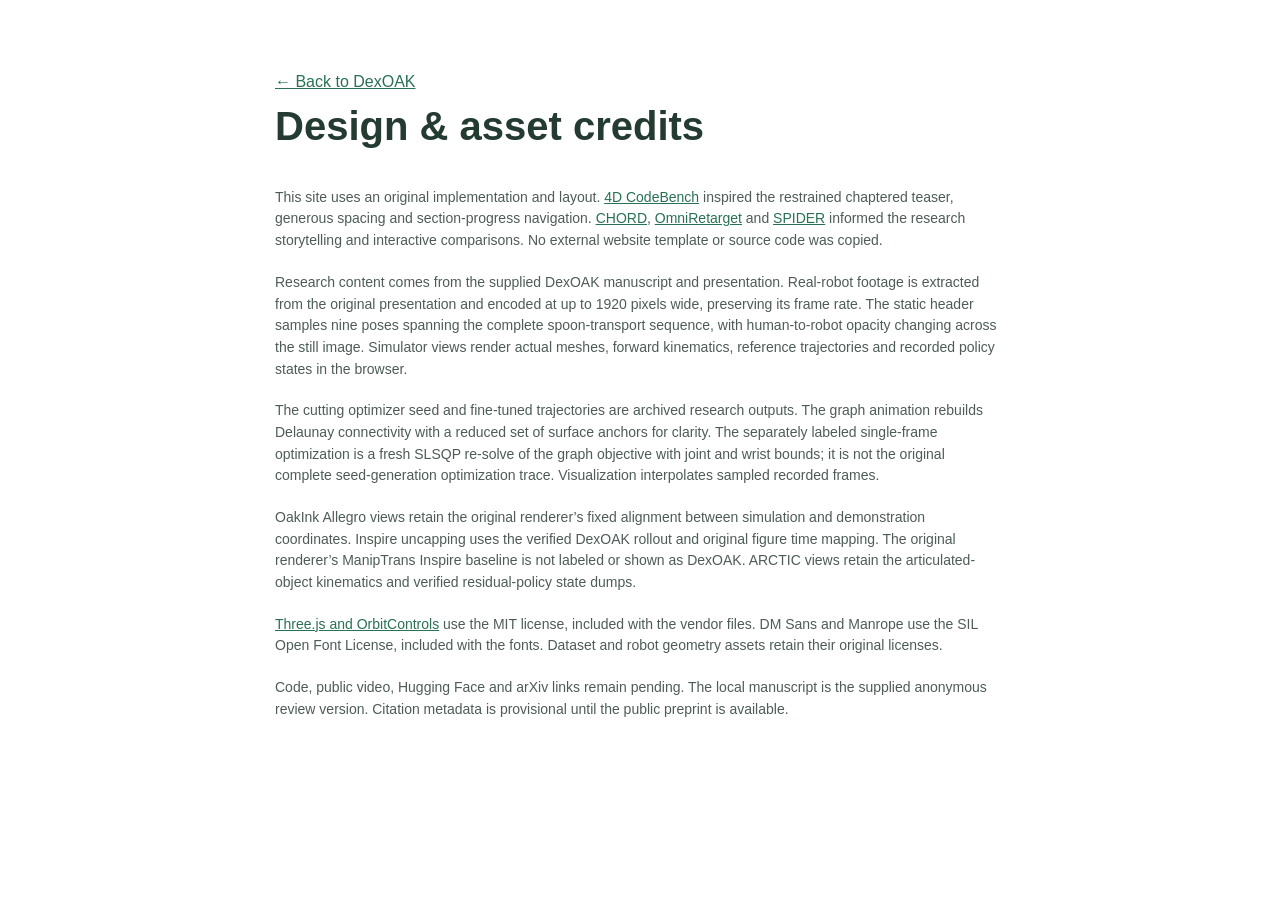
==== credits.html @ 66953800 "Publish DexOAK project website" ====
<!doctype html>
<html lang="en">
  <head>
    <meta charset="utf-8" />
    <meta name="viewport" content="width=device-width,initial-scale=1" />
    <title>DexOAK · Credits</title>
    <link rel="stylesheet" href="assets/fonts/fonts.css" />
    <link rel="stylesheet" href="style.css?v=spoon3" />
  </head>
  <body>
    <main class="credits-page">
      <a href="./">← Back to DexOAK</a>
      <h1>Design & asset credits</h1>
      <p>
        This site uses an original implementation and layout.
        <a href="https://4dcodebench.com/">4D CodeBench</a> inspired the
        restrained chaptered teaser, generous spacing and section-progress
        navigation.
        <a href="https://nvidia-isaac.github.io/video_to_data/chord/">CHORD</a>,
        <a href="https://omniretarget.github.io/">OmniRetarget</a> and
        <a href="https://jc-bao.github.io/spider-project/">SPIDER</a> informed
        the research storytelling and interactive comparisons. No external
        website template or source code was copied.
      </p>
      <p>
        Research content comes from the supplied DexOAK manuscript and
        presentation. Real-robot footage is extracted from the original
        presentation and encoded at up to 1920 pixels wide, preserving its frame
        rate. The static header samples nine poses spanning the complete
        spoon-transport sequence, with human-to-robot opacity changing across
        the still image. Simulator views render actual meshes, forward
        kinematics, reference trajectories and recorded policy states in the
        browser.
      </p>
      <p>
        The cutting optimizer seed and fine-tuned trajectories are archived
        research outputs. The graph animation rebuilds Delaunay connectivity
        with a reduced set of surface anchors for clarity. The separately
        labeled single-frame optimization is a fresh SLSQP re-solve of the graph
        objective with joint and wrist bounds; it is not the original complete
        seed-generation optimization trace. Visualization interpolates sampled
        recorded frames.
      </p>
      <p>
        OakInk Allegro views retain the original renderer’s fixed alignment
        between simulation and demonstration coordinates. Inspire uncapping uses
        the verified DexOAK rollout and original figure time mapping. The
        original renderer’s ManipTrans Inspire baseline is not labeled or shown
        as DexOAK. ARCTIC views retain the articulated-object kinematics and
        verified residual-policy state dumps.
      </p>
      <p>
        <a href="https://threejs.org/">Three.js and OrbitControls</a> use the
        MIT license, included with the vendor files. DM Sans and Manrope use the
        SIL Open Font License, included with the fonts. Dataset and robot
        geometry assets retain their original licenses.
      </p>
      <p>
        Code, public video, Hugging Face and arXiv links remain pending. The
        local manuscript is the supplied anonymous review version. Citation
        metadata is provisional until the public preprint is available.
      </p>
    </main>
  </body>
</html>
---- assets/fonts/fonts.css ----
@font-face {
  font-family: 'DM Sans';
  font-style: normal;
  font-weight: 400;
  font-display: swap;
  src: url(font-0.ttf) format('truetype');
}
@font-face {
  font-family: 'DM Sans';
  font-style: normal;
  font-weight: 500;
  font-display: swap;
  src: url(font-1.ttf) format('truetype');
}
@font-face {
  font-family: 'DM Sans';
  font-style: normal;
  font-weight: 600;
  font-display: swap;
  src: url(font-2.ttf) format('truetype');
}
@font-face {
  font-family: 'DM Sans';
  font-style: normal;
  font-weight: 700;
  font-display: swap;
  src: url(font-3.ttf) format('truetype');
}
@font-face {
  font-family: 'Manrope';
  font-style: normal;
  font-weight: 400;
  font-display: swap;
  src: url(font-4.ttf) format('truetype');
}
@font-face {
  font-family: 'Manrope';
  font-style: normal;
  font-weight: 500;
  font-display: swap;
  src: url(font-5.ttf) format('truetype');
}
@font-face {
  font-family: 'Manrope';
  font-style: normal;
  font-weight: 600;
  font-display: swap;
  src: url(font-6.ttf) format('truetype');
}
@font-face {
  font-family: 'Manrope';
  font-style: normal;
  font-weight: 700;
  font-display: swap;
  src: url(font-7.ttf) format('truetype');
}
@font-face {
  font-family: 'Manrope';
  font-style: normal;
  font-weight: 800;
  font-display: swap;
  src: url(font-8.ttf) format('truetype');
}
---- style.css ----
:root {
  --brand-rose: #d18e86;
  --brand-green: #3d9072;
  --rose: #a15d55;
  --rose-soft: var(--brand-rose);
  --green: #287153;
  --mint: var(--brand-green);
  --ink: #233b31;
  --text: #4e5c55;
  --muted: #69736d;
  --line: #e2e7e2;
  --paper: #fff;
  --wash: #f6f8f5;
  --gradient: linear-gradient(
    105deg,
    var(--brand-rose) 8%,
    var(--brand-green) 92%
  );
  font-family: "DM Sans", sans-serif;
  color: var(--ink);
  font-synthesis: none;
  scroll-behavior: smooth;
  scroll-padding-top: 85px;
}
* {
  box-sizing: border-box;
}
body {
  margin: 0;
  background: var(--paper);
  font-size: 16px;
  line-height: 1.55;
}
button,
input,
select {
  font: inherit;
}
button,
a,
select,
input {
  -webkit-tap-highlight-color: transparent;
}
button,
a {
  touch-action: manipulation;
}
button {
  cursor: pointer;
}
button:disabled {
  cursor: default;
  opacity: 0.38;
}
a {
  color: inherit;
  text-decoration: none;
}
button {
  color: inherit;
}
button:focus-visible,
a:focus-visible,
select:focus-visible,
input:focus-visible,
summary:focus-visible {
  outline: 3px solid var(--rose-soft);
  outline-offset: 5px;
}
button {
  border: 0;
  background: transparent;
}
h1,
h2,
h3,
p {
  margin: 0;
}
h1,
h2,
h3 {
  font-family: "Manrope", sans-serif;
}
h2 {
  font-size: clamp(30px, 3.25vw, 45px);
  font-weight: 500;
  line-height: 1.2;
  letter-spacing: -1.8px;
}
h3 {
  font-size: 23px;
  letter-spacing: -0.7px;
  font-weight: 600;
}
p {
  color: var(--text);
}
.container {
  width: min(1152px, calc(100% - 96px));
  margin-inline: auto;
}
.rose {
  color: var(--rose);
}
.green {
  color: var(--green);
}
.muted {
  color: var(--muted);
}
.wordmark,
.gradient-text {
  background: var(--gradient);
  -webkit-background-clip: text;
  background-clip: text;
  color: transparent;
}
.wordmark {
  font-family: "Manrope", sans-serif;
  font-weight: 800;
  letter-spacing: -5px;
  line-height: 1.14;
}
.wordmark.small {
  font-size: 25px;
  letter-spacing: -1.4px;
}
.eyebrow {
  font-size: 10px;
  letter-spacing: 1.7px;
  font-weight: 600;
  text-transform: uppercase;
}
.source-note {
  font-size: 12px;
  color: var(--muted);
  line-height: 1.7;
}
.sr-only {
  position: absolute;
  width: 1px;
  height: 1px;
  overflow: hidden;
  clip: rect(0, 0, 0, 0);
}
.skip {
  position: fixed;
  left: 10px;
  top: -100px;
  z-index: 100;
  background: #fff;
  padding: 15px;
}
.skip:focus {
  top: 10px;
}
.topbar {
  height: 68px;
  padding: 0 4%;
  display: flex;
  align-items: center;
  justify-content: space-between;
  position: sticky;
  top: 0;
  z-index: 20;
  background: rgb(255 255 255/0.94);
  backdrop-filter: blur(18px);
  border-bottom: 1px solid rgb(226 231 226/0.55);
}
.topbar nav {
  display: flex;
  gap: 28px;
  font-size: 12px;
  color: var(--text);
}
.topbar nav a:hover,
.top-paper:hover {
  color: var(--rose);
}
.top-paper {
  font-size: 12px;
}
.top-paper span {
  margin-left: 14px;
}
.page-rail {
  position: fixed;
  top: 45%;
  left: 22px;
  z-index: 15;
  display: grid;
  gap: 22px;
}
.page-rail:before {
  content: "";
  position: absolute;
  width: 1px;
  background: var(--line);
  top: 5px;
  bottom: 5px;
  left: 3px;
}
.page-rail a {
  position: relative;
  display: flex;
  align-items: center;
  height: 10px;
}
.page-rail i {
  width: 7px;
  height: 7px;
  border: 1px solid #c9d4cb;
  background: white;
  border-radius: 50%;
  z-index: 1;
  transition: 0.3s;
}
.page-rail span {
  position: absolute;
  left: 18px;
  white-space: nowrap;
  font-size: 9px;
  color: var(--muted);
  opacity: 0;
  transition: 0.25s;
  background: rgb(255 255 255/0.9);
  padding: 3px 5px;
}
.page-rail a.active i {
  background: var(--mint);
  border-color: var(--mint);
  box-shadow: 0 0 0 4px #e7f0e9;
}
.page-rail a:hover span {
  opacity: 1;
}
.paper-header {
  text-align: center;
  padding: 10px 24px 0;
}

h1 .wordmark {
  display: block;
  font-size: clamp(72px, 7vw, 98px);
  margin: 9px 0 14px;
}
.paper-subtitle {
  display: block;
  font-size: clamp(22px, 3vw, 38px);
  line-height: 1.3;
  letter-spacing: -1.3px;
  font-weight: 500;
}
.authors {
  margin-top: 27px;
  font-size: 16px;
  line-height: 2;
}
.authors > span {
  white-space: nowrap;
}
.authors sup {
  font-size: 9px;
  color: var(--rose);
  margin-left: 3px;
}
.author-separator {
  display: inline-block;
  width: 25px;
  color: #bbc5bd;
}
.affiliations {
  font-size: 12px;
  letter-spacing: 0.4px;
  color: var(--muted);
  margin-top: 1px;
}
.affiliations span + span {
  margin-left: 30px;
}
.resource-links {
  display: flex;
  justify-content: center;
  gap: 9px;
  flex-wrap: wrap;
  margin-top: 24px;
}
.button {
  display: inline-flex;
  align-items: center;
  gap: 8px;
  min-height: 40px;
  padding: 9px 17px;
  border-radius: 24px;
  font-size: 12px;
  border: 1px solid var(--line);
  background: #fff;
  transition:
    transform 0.2s,
    border-color 0.2s;
}
.button:hover {
  transform: translateY(-2px);
  border-color: #98b09d;
}
.button.primary {
  background: var(--ink);
  border-color: var(--ink);
  color: #fff;
}
.button svg {
  width: 15px;
  height: 15px;
  fill: none;
  stroke: currentColor;
  stroke-width: 1.4;
  stroke-linejoin: round;
  stroke-linecap: round;
}
.button small {
  font-size: 9px;
  color: var(--muted);
  font-weight: 400;
}
.button.pending {
  cursor: default;
  background: #fafbf9;
  color: #66716a;
}
.button.pending:hover {
  transform: none;
  border-color: var(--line);
}
.opening {
  padding: 88px 0 38px;
  display: flex;
  align-items: center;
  justify-content: space-between;
  gap: 80px;
}
.opening h2 {
  font-size: 36px;
  letter-spacing: -1.5px;
}
.opening p {
  width: 420px;
  max-width: 46%;
  font-size: 16px;
  line-height: 1.8;
}
.teaser {
  border: 1px solid #e3e8e0;
  border-radius: 18px;
  overflow: hidden;
  background: linear-gradient(125deg, #fcfafa 0%, #fafbf9 65%, #f3f7f1 100%);
  box-shadow: 0 18px 60px -45px #53634e44;
}
.film-top {
  display: flex;
  align-items: center;
  justify-content: space-between;
  padding: 23px 30px;
  gap: 20px;
}
.film-top > .eyebrow {
  color: var(--muted);
  font-size: 9px;
}
.segmented {
  display: inline-flex;
  gap: 3px;
  padding: 3px;
  border: 1px solid var(--line);
  border-radius: 24px;
  background: rgb(255 255 255/0.5);
  flex-shrink: 0;
}
.segmented button {
  padding: 6px 15px;
  font-size: 11px;
  white-space: nowrap;
  border-radius: 20px;
  color: var(--muted);
  transition:
    background 0.3s,
    color 0.3s;
}
.segmented button.active {
  background: var(--ink);
  color: #fff;
}
.film-stage {
  position: relative;
  height: 428px;
  isolation: isolate;
}
.film-copy {
  position: absolute;
  left: 38px;
  top: 70px;
  width: 280px;
  z-index: 2;
  pointer-events: none;
}
.film-copy h2 {
  font-size: 39px;
  line-height: 1.16;
  letter-spacing: -1.9px;
  margin: 18px 0;
}
.film-copy p {
  font-size: 14px;
  line-height: 1.8;
  max-width: 267px;
}
.film-detail {
  font-size: 10px;
  color: var(--muted);
  margin-top: 23px;
  line-height: 1.7;
}
.film-visual {
  position: absolute;
  left: 29%;
  right: 0;
  top: 0;
  bottom: 0;
}
.scene {
  position: relative;
  overflow: hidden;
  min-width: 0;
  isolation: isolate;
}
.scene canvas {
  display: block;
  width: 100%;
  height: 100%;
  outline: none;
  touch-action: none;
}
.film-visual.scene {
  position: absolute;
}
.loading {
  position: absolute;
  inset: 0;
  display: flex;
  align-items: center;
  justify-content: center;
  font-size: 12px;
  color: var(--muted);
  padding: 25px;
  text-align: center;
}
.loading:before {
  content: "";
  height: 5px;
  width: 5px;
  background: var(--rose-soft);
  border-radius: 50%;
  margin-right: 10px;
  animation: breathe 1.5s infinite;
}
.scene-hint {
  position: absolute;
  right: 28px;
  bottom: 12px;
  font-size: 9px;
  letter-spacing: 0.3px;
  color: #707b72;
  pointer-events: none;
}
.scene-hint span {
  margin: 0 5px;
}
.film-legend {
  display: flex;
  gap: 21px;
  align-items: center;
  padding: 3px 32px 17px;
  font-size: 10px;
  color: var(--muted);
}
.film-legend > span {
  display: inline-flex;
  align-items: center;
  gap: 7px;
}
.line {
  width: 21px;
  height: 0;
  border-top: 2px solid;
}
.rose-line {
  border-color: var(--rose-soft);
}
.green-line {
  border-color: var(--mint);
}
.line.dashed {
  border-top-style: dashed;
}
.film-legend .live-label {
  margin-left: auto;
  font-size: 9px;
  letter-spacing: 1px;
  text-transform: uppercase;
}
.live-label i {
  height: 4px;
  width: 4px;
  border-radius: 50%;
  background: var(--mint);
}
.film-transport {
  display: flex;
  align-items: center;
  gap: 22px;
  border-top: 1px solid var(--line);
  padding: 16px 26px;
  background: rgb(255 255 255/0.55);
}
.icon-button {
  width: 32px;
  height: 32px;
  flex-shrink: 0;
  display: inline-flex;
  align-items: center;
  justify-content: center;
  border-radius: 50%;
  font-size: 15px;
}
.icon-button:hover {
  background: #e9eee6;
}
.chapters {
  display: flex;
  gap: 20px;
  flex: 1;
  min-width: 0;
}
.chapters button {
  padding: 0 0 8px;
  text-align: left;
  position: relative;
  flex: 1;
  font-size: 10px;
  color: var(--muted);
  white-space: nowrap;
}
.chapters button b {
  font-size: 8px;
  font-weight: 400;
  margin-right: 7px;
  color: #828c84;
}
.chapters button:before,
.chapters button:after {
  content: "";
  position: absolute;
  left: 0;
  bottom: 0;
  height: 2px;
  border-radius: 2px;
}
.chapters button:before {
  width: 100%;
  background: #e2e6df;
}
.chapters button:after {
  width: var(--progress, 0%);
  background: var(--gradient);
}
.chapters button.active {
  color: var(--ink);
}
.timecode {
  font-size: 10px;
  font-variant-numeric: tabular-nums;
  white-space: nowrap;
  color: var(--muted);
}
.film-footnote {
  display: flex;
  justify-content: space-between;
  align-items: center;
  gap: 15px;
  font-size: 10px;
  color: var(--muted);
  padding: 13px 30px;
  border-top: 1px solid #e7eae3;
}
.film-footnote a {
  color: var(--green);
}
.film-footnote a span {
  margin-left: 12px;
}
.solve-card {
  position: absolute;
  bottom: 22px;
  left: 37px;
  width: 242px;
  background: rgb(255 255 255/0.88);
  padding: 12px 15px;
  border-radius: 8px;
  border: 1px solid var(--line);
  z-index: 3;
}
.solve-card > div {
  display: flex;
  justify-content: space-between;
  font-size: 10px;
}
.solve-card strong {
  font-weight: 500;
  color: var(--green);
  font-variant-numeric: tabular-nums;
}
.solve-card svg {
  width: 100%;
  height: 46px;
}
.solve-card small {
  font-size: 8px;
  color: var(--muted);
}
.paper-takeaways {
  display: grid;
  grid-template-columns: repeat(3, 1fr);
  padding: 43px 0 0;
  gap: 45px;
}
.paper-takeaways > div {
  border-top: 1px solid var(--line);
  padding-top: 21px;
}
.takeaway-number {
  font:
    500 25px "Manrope",
    sans-serif;
  letter-spacing: -0.8px;
}
.takeaway-number small {
  font-size: 15px;
}
.paper-takeaways p {
  font-size: 12px;
  line-height: 1.8;
  margin-top: 9px;
}
.paper-takeaways .muted {
  font-size: 10px;
}
.section {
  padding-top: 112px;
  padding-bottom: 0;
  scroll-margin-top: 0;
}
.section-heading {
  display: flex;
  align-items: flex-end;
  justify-content: space-between;
  gap: 60px;
  margin-bottom: 40px;
}
.section-heading .eyebrow {
  display: block;
  color: var(--muted);
  margin-bottom: 20px;
}
.section-heading > p {
  max-width: 360px;
  font-size: 14px;
  line-height: 1.85;
  padding-bottom: 4px;
}
.explorer-controls {
  display: flex;
  align-items: flex-end;
  gap: 33px;
  margin-bottom: 22px;
}
.field > label,
.field > span {
  display: block;
  font-size: 10px;
  letter-spacing: 0.4px;
  color: var(--muted);
  margin-bottom: 8px;
}
select {
  color: var(--ink);
  border: 1px solid var(--line);
  border-radius: 5px;
  padding: 9px 33px 9px 12px;
  background: #fff;
  font-size: 12px;
  max-width: 100%;
}
.field .segmented {
  height: 37px;
}
.text-button {
  font-size: 11px;
  color: var(--green);
  padding: 7px 0;
}
.text-button:hover {
  color: var(--rose);
}
.explorer-controls > .text-button {
  margin-left: auto;
  margin-bottom: 4px;
}
.comparison {
  display: grid;
  grid-template-columns: 1fr 1fr;
  gap: 18px;
}
.viewer-panel {
  border: 1px solid var(--line);
  border-radius: 12px;
  overflow: hidden;
  background: linear-gradient(140deg, #fcfbfa, #f7f9f5);
}
.panel-heading {
  padding: 17px 20px;
  display: flex;
  align-items: center;
  justify-content: space-between;
  gap: 12px;
  border-bottom: 1px solid var(--line);
  min-height: 64px;
}
.panel-heading .eyebrow {
  font-size: 9px;
  letter-spacing: 1px;
  white-space: nowrap;
}
.panel-heading select {
  font-size: 10px;
  padding: 5px 23px 5px 8px;
  background: transparent;
  border: 0;
  max-width: 58%;
}
#rollout-status {
  font-size: 9px;
  color: var(--muted);
}
.compare-scene {
  height: 375px;
}
.panel-footer {
  display: flex;
  justify-content: space-between;
  padding: 14px 20px;
  font-size: 10px;
  border-top: 1px solid var(--line);
}
.panel-footer > span:last-child {
  color: var(--muted);
  font-size: 9px;
}
.explorer-transport {
  display: flex;
  gap: 18px;
  align-items: center;
  padding: 17px 0;
  border-bottom: 1px solid var(--line);
}
input[type="range"] {
  height: 2px;
  flex: 1;
  min-width: 0;
  accent-color: var(--mint);
  cursor: pointer;
}
input[type="checkbox"] {
  accent-color: var(--green);
  height: 13px;
  width: 13px;
  margin: 0;
}
.explorer-transport select {
  border: 0;
  font-size: 10px;
  padding: 5px;
}
.explorer-options {
  display: flex;
  gap: 24px;
  align-items: center;
  margin: 16px 0;
}
.explorer-options label {
  display: flex;
  align-items: center;
  gap: 7px;
  font-size: 11px;
  color: var(--text);
  cursor: pointer;
}
.sync-hint {
  margin-left: auto;
  font-size: 10px;
  color: var(--muted);
}
.empty-scene {
  height: 100%;
  display: flex;
  flex-direction: column;
  align-items: center;
  justify-content: center;
  gap: 17px;
  padding: 35px;
  text-align: center;
}
.empty-scene p {
  font-size: 13px;
  max-width: 260px;
}
.empty-scene .eyebrow {
  color: var(--rose);
}
.hardware-section {
  margin-top: 108px;
  padding: 80px 0;
  background: var(--wash);
}
.hardware-gallery {
  display: grid;
  grid-template-columns: minmax(0, 1fr) 237px;
  gap: 32px;
}
.hardware-video-wrap {
  position: relative;
  background: #eaeee8;
  border-radius: 9px;
  overflow: hidden;
  line-height: 0;
}
.hardware-video-wrap video {
  width: 100%;
  aspect-ratio: 16/9;
  object-fit: contain;
  background: #111;
}
.hardware-badge {
  position: absolute;
  left: 16px;
  top: 16px;
  background: rgb(255 255 255/0.85);
  font-size: 8px;
  line-height: 1.5;
  padding: 6px 9px;
  letter-spacing: 1px;
  border-radius: 3px;
  pointer-events: none;
  color: var(--ink);
}
.hardware-caption {
  display: flex;
  align-items: center;
  justify-content: space-between;
  margin-top: 19px;
}
.hardware-caption .eyebrow {
  font-size: 8px;
  color: var(--muted);
}
.hardware-caption h3 {
  font-size: 22px;
  margin-top: 3px;
}
.hardware-caption p {
  font-size: 11px;
}
.hardware-list {
  display: flex;
  flex-direction: column;
  gap: 7px;
}
.hardware-choice {
  display: flex;
  text-align: left;
  gap: 12px;
  padding: 8px;
  border-radius: 7px;
  align-items: center;
  border: 1px solid transparent;
  transition: 0.2s;
}
.hardware-choice img {
  width: 72px;
  height: 43px;
  object-fit: cover;
  border-radius: 3px;
  filter: saturate(0.6);
  opacity: 0.8;
}
.hardware-choice strong {
  display: block;
  font-weight: 500;
  font-size: 11px;
  line-height: 1.3;
}
.hardware-choice small {
  font-size: 8px;
  line-height: 1.3;
  color: var(--muted);
  display: block;
  margin-top: 4px;
}
.hardware-choice.active {
  border-color: #bacdbe;
  background: #fff;
}
.hardware-choice.active img {
  filter: none;
  opacity: 1;
}
.hardware-choice.active strong {
  color: var(--green);
}
.hardware-section > .container > .source-note {
  margin-top: 25px;
  max-width: 880px;
  font-size: 11px;
}
.method-flow {
  margin-top: 45px;
}
.method-flow > svg {
  width: 100%;
  height: auto;
  display: block;
  overflow: visible;
}
.flow-track {
  stroke: #e7ece5;
  stroke-width: 1;
  fill: none;
}
.flow-pulse {
  stroke: url(#method-gradient);
  stroke-width: 1.5;
  stroke-dasharray: 18 180;
  fill: none;
  animation: flow 6s linear infinite;
}
.method-flow svg g {
  stroke-width: 1.4;
  stroke-linejoin: round;
  stroke-linecap: round;
}
.method-flow svg g path {
  fill: none;
  stroke: var(--rose-soft);
}
.method-flow svg circle {
  stroke: var(--rose-soft);
  fill: #fff;
}
.diagram-contact rect {
  stroke: var(--mint);
  fill: #f4f8f2;
}
.diagram-contact circle {
  stroke: var(--mint) !important;
  fill: var(--mint) !important;
}
.diagram-contact path {
  stroke: var(--mint) !important;
}
.diagram-rl path {
  stroke: var(--mint) !important;
}
.diagram-rl path + path {
  stroke: #bed6c7 !important;
  stroke-dasharray: 3 4;
}
.diagram-rl circle {
  stroke: var(--mint) !important;
  fill: none !important;
  stroke-dasharray: 7 4;
  animation: orbit 25s linear infinite;
}
.method-stages {
  display: grid;
  grid-template-columns: repeat(4, 1fr);
  gap: 20px;
}
.method-stages button {
  text-align: center;
  padding: 0 8px 23px;
  border-bottom: 1px solid var(--line);
  position: relative;
}
.method-stages button:after {
  content: "";
  width: 0;
  height: 2px;
  position: absolute;
  left: 0;
  bottom: -1px;
  background: var(--gradient);
  transition: 0.3s;
}
.method-stages button.active:after {
  width: 100%;
}
.method-stages small {
  display: block;
  font-size: 10px;
  color: var(--muted);
  margin-bottom: 9px;
}
.method-stages strong {
  display: block;
  font-size: 13px;
  font-weight: 500;
}
.method-stages span {
  display: block;
  font-size: 10px;
  color: var(--muted);
  margin-top: 4px;
}
.method-explanation {
  display: flex;
  align-items: center;
  gap: 55px;
  padding: 26px 0;
  min-height: 120px;
}
.method-explanation > span {
  width: 31%;
  flex-shrink: 0;
  font: 500 20px "Manrope";
  color: var(--green);
  text-align: center;
}
.method-explanation p {
  font-size: 13px;
  line-height: 1.85;
  max-width: 630px;
}
.paper-figure {
  border-top: 1px solid var(--line);
  border-bottom: 1px solid var(--line);
  margin-top: 12px;
}
summary {
  cursor: pointer;
  font-size: 12px;
  color: var(--ink);
  padding: 20px 0;
  list-style: none;
  display: flex;
  justify-content: space-between;
  gap: 20px;
  align-items: center;
}
summary::-webkit-details-marker {
  display: none;
}
summary span {
  color: var(--muted);
  font-size: 10px;
}
details[open] > summary {
  color: var(--green);
}
.paper-figure img {
  width: 100%;
  height: auto;
  padding: 15px 0;
  background: #fff;
}
.paper-figure p {
  padding: 0 0 18px;
}
.results-section {
  background: var(--wash);
  margin-top: 105px;
  padding: 80px 0;
}
.results-filters {
  display: flex;
  gap: 13px;
  justify-content: flex-start;
  margin-bottom: 28px;
}
.main-charts {
  display: grid;
  grid-template-columns: 1fr 1fr;
  gap: 35px;
}
.chart-card {
  padding: 27px 0 30px;
  border-top: 1px solid #cfdbcd;
  min-width: 0;
}
.chart-card-heading {
  display: flex;
  justify-content: space-between;
  margin-bottom: 20px;
  font-size: 8px;
  color: var(--muted);
}
.chart-card-heading .eyebrow,
.chart-card > .eyebrow {
  font-size: 8px;
  color: var(--muted);
  letter-spacing: 1px;
}
.chart-card h3 {
  font-size: 25px;
  margin: 14px 0 6px;
}
.chart-subtitle {
  font-size: 11px;
  margin-bottom: 27px;
}
.bars {
  margin-top: 28px;
}
.bar-row {
  display: grid;
  grid-template-columns: 135px 1fr 35px;
  gap: 14px;
  align-items: center;
  margin: 16px 0;
  font-size: 11px;
}
.bar-label {
  text-align: left;
  font-size: 11px;
}
.bar-track {
  height: 24px;
  position: relative;
  background: repeating-linear-gradient(
    to right,
    #dce5d980 0 1px,
    transparent 1px 25%
  );
}
.bar-fill {
  height: 100%;
  width: var(--width);
  background: #bac7b8;
  border-radius: 0 3px 3px 0;
  transform-origin: left;
  animation: bar-in 0.65s cubic-bezier(0.2, 0.7, 0.3, 1) both;
}
.bar-row.ours .bar-fill {
  background: var(--mint);
}
.bar-row.secondary .bar-fill {
  background: #d18e86;
}
.bar-row.ours .bar-label,
.bar-row.ours .bar-value {
  color: var(--green);
  font-weight: 600;
}
.bar-value {
  text-align: right;
  font-variant-numeric: tabular-nums;
}
.axis {
  display: flex;
  justify-content: space-between;
  margin: 5px 49px 0 149px;
  font-size: 8px;
  color: var(--muted);
}
.chart-gain {
  font-size: 12px;
  color: var(--green);
  margin-top: 25px;
}
.chart-note {
  font-size: 10px;
  line-height: 1.7;
  margin-top: 17px;
  color: var(--muted);
}
.more-results {
  border-top: 1px solid #d8e1d6;
  margin-top: 22px;
}
.more-results summary {
  font-size: 13px;
  padding: 23px 0;
}
.more-results .main-charts {
  gap: 40px;
}
.more-results .chart-card {
  border: 0;
}
.more-results .bar-label {
  font-size: 10px;
}
.more-results .bar-row {
  margin: 13px 0;
}
.more-results .bar-track {
  height: 18px;
}
.hardware-results {
  display: grid;
  grid-template-columns: 1fr 1.5fr;
  gap: 100px;
  padding: 25px 0;
}
.hardware-results h3 {
  font-size: 55px;
  color: var(--green);
}
.hardware-results p {
  font-size: 12px;
  line-height: 1.8;
  max-width: 250px;
}
.chart-legend {
  display: flex;
  gap: 20px;
  font-size: 10px;
  margin-top: 20px;
}
.chart-legend span {
  display: flex;
  align-items: center;
  gap: 7px;
}
.chart-legend i {
  height: 7px;
  width: 7px;
}
.green-square {
  background: var(--mint);
}
.gray-square {
  background: #bac7b8;
}
.hw-row {
  display: grid;
  grid-template-columns: 80px 1fr 40px;
  gap: 20px;
  align-items: center;
  margin: 13px 0;
  font-size: 10px;
}
.hw-tracks > span {
  display: block;
  height: 8px;
  background: var(--mint);
  margin: 4px 0;
  border-radius: 0 2px 2px 0;
}
.hw-tracks > span + span {
  background: #bac7b8;
}
.hw-values {
  font-size: 9px;
  line-height: 1.4;
}
.hw-values > span {
  display: block;
  color: var(--muted);
}
.hardware-note {
  font-size: 10px !important;
  max-width: none !important;
  margin-top: 20px;
}
.citation-section {
  display: grid;
  grid-template-columns: 1fr 1.5fr;
  gap: 70px;
  padding-bottom: 80px;
}
.citation-section h2 {
  font-size: 34px;
  margin: 17px 0;
}
.citation-card {
  background: var(--wash);
  border: 1px solid var(--line);
  border-radius: 8px;
  padding: 22px 26px;
  position: relative;
  min-width: 0;
}
.citation-card .text-button {
  position: absolute;
  right: 18px;
  top: 12px;
  font-size: 9px;
}
.citation-card pre {
  font-size: 10px;
  line-height: 1.8;
  margin: 28px 0 0;
  white-space: pre-wrap;
  overflow-wrap: anywhere;
  color: var(--text);
  font-family: ui-monospace, monospace;
}
footer {
  display: flex;
  align-items: center;
  justify-content: space-between;
  gap: 20px;
  border-top: 1px solid var(--line);
  padding: 25px 0 40px;
  font-size: 9px;
  color: var(--muted);
}
footer .wordmark {
  font-size: 19px;
}
footer a:last-child {
  color: var(--green);
}
.error-note {
  font-size: 12px;
  color: var(--muted);
  padding: 35px;
  text-align: center;
  max-width: 400px;
  margin: auto;
}
.error-note img {
  max-width: 100%;
  border-radius: 10px;
}
.credits-page {
  max-width: 780px;
  margin: 70px auto;
  padding: 0 25px;
}
.credits-page h1 {
  font-size: 40px;
  margin-bottom: 30px;
}
.credits-page p {
  margin: 20px 0;
  font-size: 14px;
}
.credits-page a {
  color: var(--green);
  text-decoration: underline;
}
@keyframes flow {
  to {
    stroke-dashoffset: -792;
  }
}
@keyframes orbit {
  to {
    transform: rotate(360deg);
  }
}
@keyframes breathe {
  50% {
    opacity: 0.25;
  }
}
@keyframes bar-in {
  from {
    transform: scaleX(0);
  }
  to {
    transform: scaleX(1);
  }
}
@media (min-width: 1500px) {
  .page-rail a.active span {
    opacity: 1;
  }
}
@media (max-width: 1100px) {
  .container {
    width: calc(100% - 72px);
  }
  .page-rail {
    left: 14px;
  }
  .film-copy {
    width: 245px;
    left: 28px;
  }
  .film-copy h2 {
    font-size: 34px;
  }
  .film-copy p {
    font-size: 13px;
  }
  .film-visual {
    left: 31%;
  }
  .film-stage {
    height: 390px;
  }
  .chapters {
    gap: 12px;
  }
  .chapters button {
    font-size: 9px;
  }
  .chapters button b {
    display: none;
  }
  .film-transport {
    gap: 15px;
  }
  .hardware-gallery {
    grid-template-columns: minmax(0, 1fr) 205px;
    gap: 20px;
  }
  .hardware-choice {
    padding: 6px;
  }
  .hardware-choice img {
    width: 58px;
    height: 37px;
  }
  .hardware-choice small {
    font-size: 7px;
  }
  .hardware-list {
    gap: 3px;
  }
  .hardware-caption p {
    max-width: 170px;
    text-align: right;
    font-size: 10px;
  }
  .comparison {
    gap: 12px;
  }
  .compare-scene {
    height: 310px;
  }
  .panel-heading {
    padding: 13px;
  }
  .panel-heading .eyebrow {
    font-size: 8px;
  }
  .panel-heading select {
    font-size: 9px;
  }
  .bar-row {
    grid-template-columns: 115px 1fr 30px;
    gap: 10px;
  }
  .bar-label {
    font-size: 10px;
  }
  .axis {
    margin-left: 125px;
    margin-right: 40px;
  }
  .opening {
    gap: 40px;
  }
  .opening h2 {
    font-size: 32px;
  }
  .section-heading > p {
    max-width: 320px;
  }
  .hardware-results {
    gap: 40px;
  }
  .citation-section {
    gap: 40px;
  }
}
@media (max-width: 760px) {
  :root {
    scroll-padding-top: 65px;
  }
  .container {
    width: calc(100% - 36px);
  }
  .topbar {
    height: 57px;
    padding: 0 20px;
  }
  .topbar .wordmark {
    font-size: 21px;
  }
  .topbar nav {
    gap: 17px;
    font-size: 10px;
  }
  .topbar nav a:nth-child(3),
  .topbar nav a:nth-child(4) {
    display: none;
  }
  .top-paper {
    display: none;
  }
  .page-rail {
    display: none;
  }
  .paper-header {
    padding: 8px 18px 0;
  }

  h1 .wordmark {
    font-size: 74px;
    letter-spacing: -5px;
    margin: 10px 0;
  }
  .paper-subtitle {
    font-size: 23px;
    letter-spacing: -0.7px;
    max-width: 430px;
    margin: auto;
  }
  .authors {
    font-size: 12px;
    margin-top: 22px;
  }
  .author-separator {
    width: 9px;
  }
  .affiliations {
    font-size: 10px;
    margin-top: 5px;
  }
  .resource-links {
    gap: 7px;
    margin: 22px auto 0;
    max-width: 380px;
  }
  .button {
    padding: 8px 13px;
    font-size: 10px;
    min-height: 35px;
    gap: 6px;
  }
  .button small {
    font-size: 8px;
  }
  .button svg {
    width: 12px;
    height: 12px;
  }
  .opening {
    padding: 60px 6px 27px;
    display: block;
  }
  .opening h2 {
    font-size: 31px;
    letter-spacing: -1.1px;
  }
  .opening p {
    max-width: 100%;
    width: auto;
    font-size: 13px;
    line-height: 1.8;
    margin-top: 17px;
  }
  .teaser {
    border-radius: 12px;
  }
  .film-top {
    padding: 18px 18px 10px;
    gap: 10px;
    flex-wrap: wrap;
  }
  .film-top > .eyebrow {
    font-size: 8px;
    letter-spacing: 0.8px;
  }
  .film-top .segmented button {
    font-size: 9px;
    padding: 4px 10px;
  }
  .film-stage {
    height: 460px;
  }
  .film-copy {
    left: 23px;
    top: 19px;
    width: calc(100% - 46px);
    pointer-events: none;
  }
  .film-copy .eyebrow {
    font-size: 8px;
  }
  .film-copy h2 {
    font-size: 29px;
    line-height: 1.17;
    letter-spacing: -1px;
    margin: 12px 0 9px;
  }
  .film-copy h2 br {
    display: none;
  }
  .film-copy p {
    max-width: 100%;
    font-size: 12px;
    line-height: 1.65;
  }
  .film-detail {
    font-size: 8px;
    margin-top: 10px;
  }
  .film-visual {
    left: 0;
    right: 0;
    top: 176px;
    bottom: 3px;
  }
  .scene-hint {
    font-size: 8px;
    bottom: 10px;
    right: 20px;
  }
  .film-legend {
    padding: 4px 20px 14px;
    gap: 13px;
    font-size: 8px;
    flex-wrap: wrap;
  }
  .film-legend .live-label {
    font-size: 7px;
  }
  .line {
    width: 15px;
  }
  .film-transport {
    padding: 12px 12px 14px;
    gap: 9px;
    align-items: flex-end;
  }
  .film-transport > .icon-button {
    width: 22px;
    height: 27px;
    font-size: 12px;
  }
  .chapters {
    gap: 8px;
  }
  .chapters button {
    font-size: 7px;
    white-space: normal;
    line-height: 1.3;
    height: 28px;
    padding-bottom: 9px;
  }
  .film-transport .timecode {
    display: none;
  }
  .film-footnote {
    padding: 11px 19px;
    font-size: 8px;
    display: block;
  }
  .film-footnote a {
    display: block;
    margin-top: 6px;
  }
  .solve-card {
    left: auto;
    right: 16px;
    bottom: 27px;
    width: 142px;
    padding: 8px;
  }
  .solve-card > div {
    font-size: 8px;
  }
  .solve-card svg {
    height: 29px;
  }
  .solve-card small {
    font-size: 6px;
  }
  .paper-takeaways {
    gap: 20px;
    grid-template-columns: 1fr 1fr;
    padding-top: 28px;
  }
  .paper-takeaways > div:last-child {
    display: none;
  }
  .paper-takeaways > div {
    padding-top: 16px;
  }
  .takeaway-number {
    font-size: 20px;
  }
  .paper-takeaways p {
    font-size: 10px;
  }
  .paper-takeaways .muted {
    font-size: 8px;
  }
  .section {
    padding-top: 75px;
  }
  .section-heading {
    display: block;
    margin-bottom: 28px;
  }
  .section-heading h2 {
    font-size: 32px;
    letter-spacing: -1.1px;
  }
  .section-heading .eyebrow {
    font-size: 9px;
    margin-bottom: 16px;
  }
  .section-heading > p {
    margin-top: 20px;
    max-width: 100%;
    font-size: 13px;
  }
  .explorer-controls {
    gap: 14px;
    flex-wrap: wrap;
    margin-bottom: 18px;
  }
  .field {
    flex: 1;
  }
  .field > label,
  .field > span {
    font-size: 9px;
    margin-bottom: 6px;
  }
  .field select {
    width: 100%;
    font-size: 10px;
    padding: 8px;
  }
  .field .segmented {
    height: 34px;
  }
  .field .segmented button {
    font-size: 10px;
    padding: 5px 12px;
  }
  .explorer-controls > .text-button {
    margin: 0;
    font-size: 9px;
    padding: 0;
    flex-basis: 100%;
    text-align: right;
  }
  .comparison {
    gap: 10px;
  }
  .viewer-panel {
    border-radius: 8px;
  }
  .panel-heading {
    display: block;
    min-height: 65px;
    padding: 10px 11px;
  }
  .panel-heading .eyebrow {
    font-size: 7px;
    letter-spacing: 0.5px;
    display: block;
  }
  .panel-heading select {
    max-width: 100%;
    padding: 6px 0 0;
    font-size: 8px;
    margin-top: 0;
    width: 100%;
  }
  #rollout-status {
    font-size: 8px;
    display: block;
    padding-top: 6px;
  }
  .compare-scene {
    height: 220px;
  }
  .panel-footer {
    padding: 10px 11px;
    font-size: 8px;
    display: block;
  }
  .panel-footer > span:last-child {
    font-size: 7px;
    display: block;
    margin-top: 3px;
  }
  .explorer-transport {
    gap: 10px;
    padding: 14px 0;
  }
  .explorer-transport .timecode {
    font-size: 8px;
  }
  .explorer-transport .icon-button {
    width: 23px;
  }
  .explorer-options {
    gap: 12px;
    flex-wrap: wrap;
    margin: 15px 0 10px;
  }
  .explorer-options label {
    font-size: 9px;
    gap: 5px;
  }
  .sync-hint {
    margin-left: 0;
    flex-basis: 100%;
    font-size: 8px;
  }
  .source-note {
    font-size: 10px;
  }
  .empty-scene {
    padding: 12px;
    gap: 10px;
  }
  .empty-scene p {
    font-size: 10px;
  }
  .empty-scene .eyebrow {
    font-size: 8px;
  }
  .empty-scene .text-button {
    font-size: 9px;
  }
  .hardware-section {
    margin-top: 70px;
    padding: 60px 0;
  }
  .hardware-gallery {
    display: flex;
    flex-direction: column;
    gap: 18px;
  }
  .hardware-main {
    order: 1;
  }
  .hardware-list {
    order: 0;
    display: flex;
    flex-direction: row;
    overflow: auto;
    padding-bottom: 8px;
    gap: 8px;
  }
  .hardware-choice {
    flex-shrink: 0;
    display: block;
    padding: 7px;
    width: 90px;
  }
  .hardware-choice img {
    width: 74px;
    height: 43px;
  }
  .hardware-choice strong {
    font-size: 9px;
    margin-top: 8px;
  }
  .hardware-choice small {
    font-size: 7px;
    margin-top: 3px;
  }
  .hardware-caption {
    margin-top: 15px;
  }
  .hardware-caption h3 {
    font-size: 20px;
  }
  .hardware-caption p {
    font-size: 10px;
  }
  .hardware-section > .container > .source-note {
    font-size: 9px;
    margin-top: 17px;
  }
  .hardware-badge {
    font-size: 6px;
    padding: 4px 6px;
    left: 10px;
    top: 10px;
  }
  .method-flow {
    margin-top: 25px;
  }
  .method-stages {
    gap: 9px;
  }
  .method-stages button {
    padding: 0 0 15px;
  }
  .method-stages small {
    font-size: 8px;
    margin-bottom: 6px;
  }
  .method-stages strong {
    font-size: 9px;
    line-height: 1.4;
  }
  .method-stages span {
    font-size: 7px;
    line-height: 1.4;
  }
  .method-explanation {
    display: block;
    padding: 22px 8px;
  }
  .method-explanation > span {
    display: block;
    width: 100%;
    font-size: 18px;
    text-align: left;
    margin-bottom: 15px;
  }
  .method-explanation p {
    font-size: 12px;
  }
  .paper-figure summary {
    font-size: 11px;
  }
  .results-section {
    margin-top: 65px;
    padding: 55px 0;
  }
  .results-filters {
    gap: 8px;
  }
  .results-filters .segmented button {
    padding: 5px 12px;
    font-size: 10px;
  }
  .main-charts {
    grid-template-columns: 1fr;
    gap: 10px;
  }
  .chart-card {
    padding: 20px 0 24px;
  }
  .chart-card h3 {
    font-size: 23px;
  }
  .chart-card-heading {
    margin-bottom: 14px;
  }
  .chart-subtitle {
    font-size: 10px;
  }
  .bars {
    margin-top: 23px;
  }
  .bar-row {
    grid-template-columns: 110px 1fr 28px;
    font-size: 10px;
    gap: 10px;
    margin: 16px 0;
  }
  .bar-label {
    font-size: 10px;
  }
  .axis {
    margin-left: 120px;
    margin-right: 38px;
  }
  .chart-gain {
    font-size: 11px;
    margin-top: 19px;
  }
  .more-results summary {
    font-size: 12px;
    align-items: flex-start;
  }
  .more-results summary span {
    font-size: 8px;
    text-align: right;
    max-width: 110px;
  }
  .hardware-results {
    grid-template-columns: 1fr;
    gap: 20px;
    padding-top: 5px;
  }
  .hardware-results h3 {
    font-size: 42px;
  }
  .hardware-results p {
    max-width: 100%;
    font-size: 11px;
  }
  .citation-section {
    display: block;
    padding-bottom: 55px;
  }
  .citation-section h2 {
    font-size: 29px;
  }
  .citation-card {
    margin-top: 25px;
    padding: 20px;
  }
  .citation-card pre {
    font-size: 9px;
  }
  footer {
    flex-wrap: wrap;
    gap: 15px;
    padding: 20px 0 30px;
  }
  footer > span {
    order: 3;
    flex-basis: 100%;
    font-size: 8px;
  }
  footer .wordmark {
    font-size: 19px;
  }
  .error-note {
    padding: 20px;
    font-size: 10px;
  }
}
@media (max-width: 380px) {
  .film-top > .eyebrow {
    font-size: 7px;
  }
  .film-stage {
    height: 480px;
  }
  .film-visual {
    top: 200px;
  }
  .paper-subtitle {
    font-size: 21px;
  }
  .compare-scene {
    height: 190px;
  }
  .authors {
    font-size: 11px;
  }
  .film-legend {
    gap: 10px;
  }
  .film-legend .live-label {
    display: none;
  }
}
@media (prefers-reduced-motion: reduce) {
  :root {
    scroll-behavior: auto;
  }
  *,
  *:before,
  *:after {
    animation: none !important;
    transition: none !important;
  }
}

h1 .wordmark {
  width: fit-content;
  margin-inline: auto;
}
.teaser[data-stage="solve"] .film-copy {
  top: 32px;
}
.teaser[data-stage="solve"] .film-copy h2 {
  margin-top: 14px;
}
.teaser[data-stage="solve"] .film-detail {
  font-size: 9px;
  max-width: 230px;
}
.diagram-net {
  transition: opacity 0.3s;
}
.method-flow[data-step="1"] .diagram-net {
  filter: drop-shadow(0 0 8px #d18e8655);
}
.method-flow[data-step="2"] .diagram-contact {
  filter: drop-shadow(0 0 8px #3d907255);
}
.method-flow[data-step="3"] .diagram-rl {
  filter: drop-shadow(0 0 8px #3d907255);
}

.film-transport {
  border-bottom: 1px solid var(--line);
  background: transparent;
}
.film-copy {
  top: 50px;
}
.film-legend {
  padding-top: 12px;
}
.teaser[data-stage="solve"] .film-copy {
  top: 20px;
}
@media (max-width: 760px) {
  .film-copy {
    top: 19px;
  }
  .film-transport {
    padding-top: 10px;
  }
  .film-stage {
    height: 460px;
  }
  .teaser[data-stage="solve"] .film-copy {
    top: 19px;
  }
}

/* Static chronological identity. The figure has no animation or WebGL runtime. */
.identity-sequence {
  width: min(1180px, 100%);
  margin: 32px auto 23px;
}
.sequence-scroll {
  width: 100%;
  overflow-x: auto;
  scrollbar-width: thin;
  scrollbar-color: #bed0c2 transparent;
}
.identity-sequence img {
  display: block;
  width: 100%;
  height: auto;
  min-width: 720px;
}
.identity-sequence figcaption {
  max-width: 760px;
  display: flex;
  gap: 17px;
  align-items: center;
  justify-content: center;
  margin: 5px auto 0;
  font-size: 9px;
  letter-spacing: 1.4px;
  text-transform: uppercase;
}
.sequence-axis {
  height: 1px;
  flex: 1;
  max-width: 160px;
  background: var(--gradient);
  opacity: 0.55;
}
.sequence-caption {
  color: var(--muted);
  font-size: 8px;
  letter-spacing: 1px;
  white-space: nowrap;
}
@media (max-width: 760px) {
  .identity-sequence {
    margin: 24px auto 24px;
  }
  .identity-sequence img {
    min-width: 780px;
  }
  .identity-sequence figcaption {
    font-size: 8px;
    gap: 10px;
    margin-top: 12px;
  }
  .sequence-caption {
    font-size: 7px;
    letter-spacing: 0.4px;
  }
  .sequence-axis {
    min-width: 13px;
  }
}

.paper-subtitle > .green {
  margin-left: 0.16em;
}

.sequence-mobile-hint {
  display: none;
}
@media (max-width: 760px) {
  .sequence-mobile-hint {
    display: block;
    margin-top: 5px;
    color: var(--muted);
    font-size: 9px;
    letter-spacing: 0.3px;
  }
}
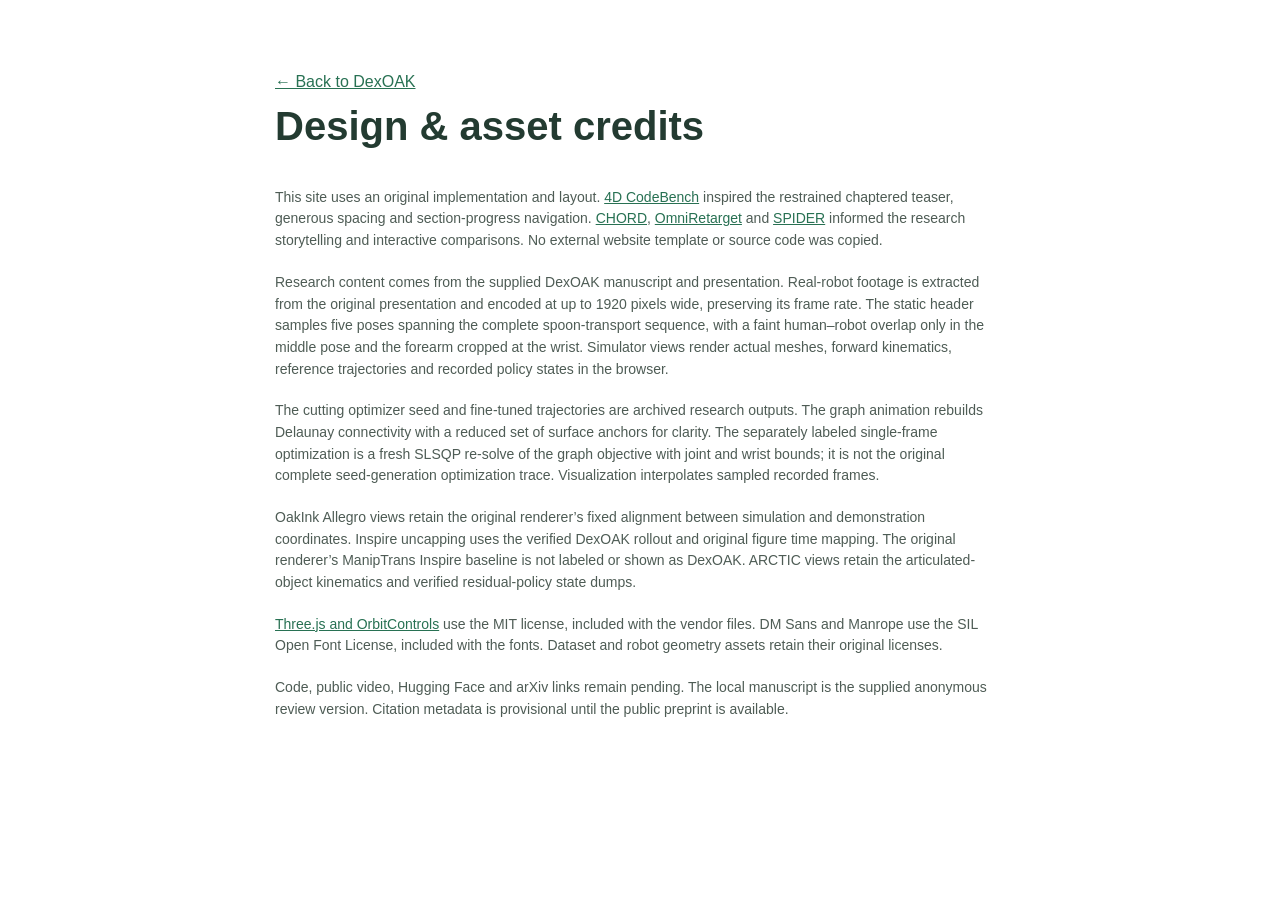
==== commit 2c220b88: "Refine spoon header to five tightly spaced poses" ====
--- a/credits.html
+++ b/credits.html
@@ -5,7 +5,7 @@
     <meta name="viewport" content="width=device-width,initial-scale=1" />
     <title>DexOAK · Credits</title>
     <link rel="stylesheet" href="assets/fonts/fonts.css" />
-    <link rel="stylesheet" href="style.css?v=spoon3" />
+    <link rel="stylesheet" href="style.css?v=spoon4" />
   </head>
   <body>
     <main class="credits-page">
@@ -26,11 +26,11 @@
         Research content comes from the supplied DexOAK manuscript and
         presentation. Real-robot footage is extracted from the original
         presentation and encoded at up to 1920 pixels wide, preserving its frame
-        rate. The static header samples nine poses spanning the complete
-        spoon-transport sequence, with human-to-robot opacity changing across
-        the still image. Simulator views render actual meshes, forward
-        kinematics, reference trajectories and recorded policy states in the
-        browser.
+        rate. The static header samples five poses spanning the complete
+        spoon-transport sequence, with a faint human–robot overlap only in the
+        middle pose and the forearm cropped at the wrist. Simulator views render
+        actual meshes, forward kinematics, reference trajectories and recorded
+        policy states in the browser.
       </p>
       <p>
         The cutting optimizer seed and fine-tuned trajectories are archived
--- a/style.css
+++ b/style.css
@@ -2134,7 +2134,7 @@
 
 /* Static chronological identity. The figure has no animation or WebGL runtime. */
 .identity-sequence {
-  width: min(1180px, 100%);
+  width: min(760px, 100%);
   margin: 32px auto 23px;
 }
 .sequence-scroll {
@@ -2147,7 +2147,7 @@
   display: block;
   width: 100%;
   height: auto;
-  min-width: 720px;
+  min-width: 0;
 }
 .identity-sequence figcaption {
   max-width: 760px;
@@ -2178,7 +2178,7 @@
     margin: 24px auto 24px;
   }
   .identity-sequence img {
-    min-width: 780px;
+    min-width: 0;
   }
   .identity-sequence figcaption {
     font-size: 8px;
@@ -2197,16 +2197,3 @@
 .paper-subtitle > .green {
   margin-left: 0.16em;
 }
-
-.sequence-mobile-hint {
-  display: none;
-}
-@media (max-width: 760px) {
-  .sequence-mobile-hint {
-    display: block;
-    margin-top: 5px;
-    color: var(--muted);
-    font-size: 9px;
-    letter-spacing: 0.3px;
-  }
-}
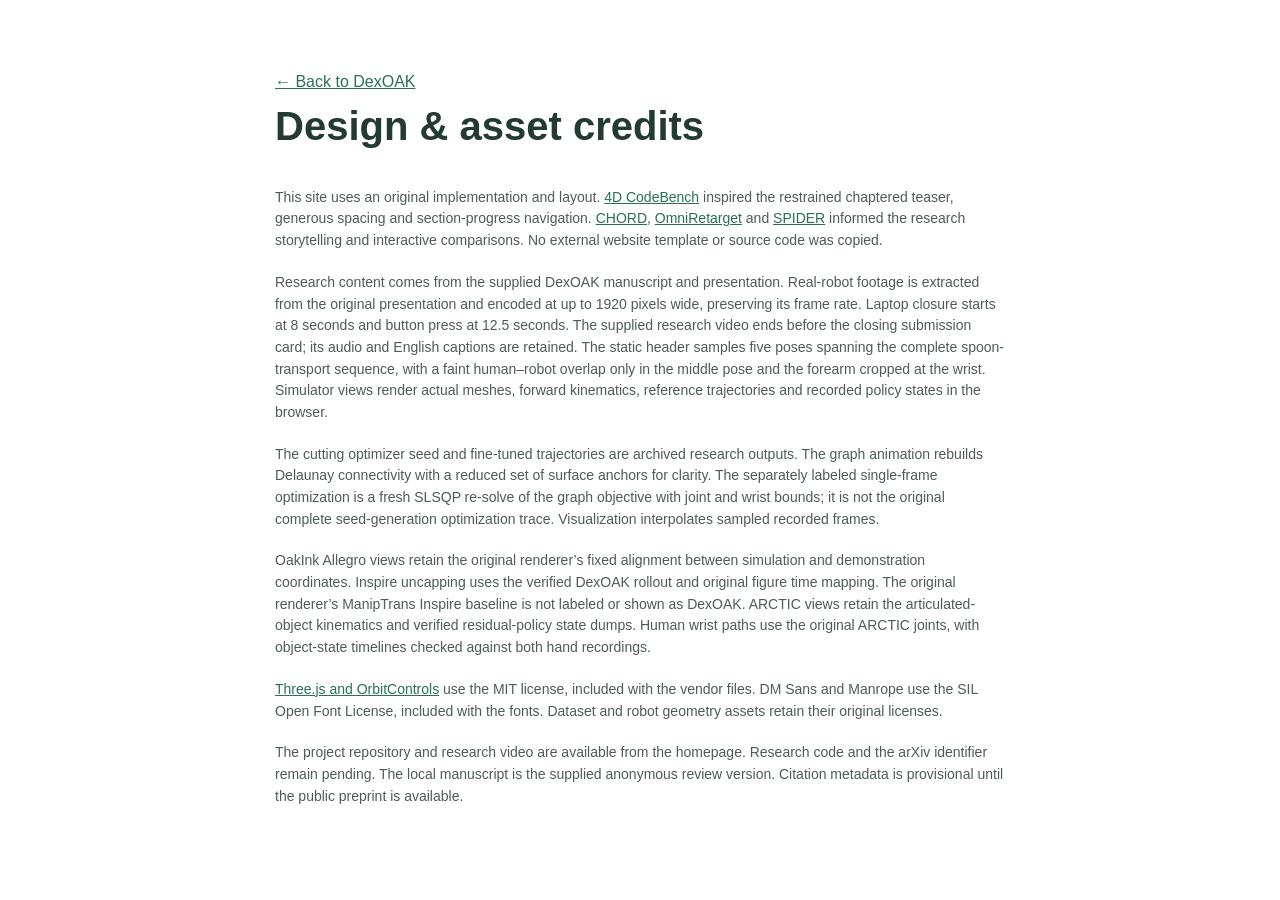
==== commit ece796e4: "Revise paper website with presentation video, paired explorers, vector method and grouped results" ====
--- a/credits.html
+++ b/credits.html
@@ -5,7 +5,7 @@
     <meta name="viewport" content="width=device-width,initial-scale=1" />
     <title>DexOAK · Credits</title>
     <link rel="stylesheet" href="assets/fonts/fonts.css" />
-    <link rel="stylesheet" href="style.css?v=spoon4" />
+    <link rel="stylesheet" href="style.css?v=release-oct15" />
   </head>
   <body>
     <main class="credits-page">
@@ -26,11 +26,14 @@
         Research content comes from the supplied DexOAK manuscript and
         presentation. Real-robot footage is extracted from the original
         presentation and encoded at up to 1920 pixels wide, preserving its frame
-        rate. The static header samples five poses spanning the complete
-        spoon-transport sequence, with a faint human–robot overlap only in the
-        middle pose and the forearm cropped at the wrist. Simulator views render
-        actual meshes, forward kinematics, reference trajectories and recorded
-        policy states in the browser.
+        rate. Laptop closure starts at 8 seconds and button press at 12.5
+        seconds. The supplied research video ends before the closing submission
+        card; its audio and English captions are retained. The static header
+        samples five poses spanning the complete spoon-transport sequence, with
+        a faint human–robot overlap only in the middle pose and the forearm
+        cropped at the wrist. Simulator views render actual meshes, forward
+        kinematics, reference trajectories and recorded policy states in the
+        browser.
       </p>
       <p>
         The cutting optimizer seed and fine-tuned trajectories are archived
@@ -47,7 +50,9 @@
         the verified DexOAK rollout and original figure time mapping. The
         original renderer’s ManipTrans Inspire baseline is not labeled or shown
         as DexOAK. ARCTIC views retain the articulated-object kinematics and
-        verified residual-policy state dumps.
+        verified residual-policy state dumps. Human wrist paths use the original
+        ARCTIC joints, with object-state timelines checked against both hand
+        recordings.
       </p>
       <p>
         <a href="https://threejs.org/">Three.js and OrbitControls</a> use the
@@ -56,7 +61,8 @@
         geometry assets retain their original licenses.
       </p>
       <p>
-        Code, public video, Hugging Face and arXiv links remain pending. The
+        The project repository and research video are available from the
+        homepage. Research code and the arXiv identifier remain pending. The
         local manuscript is the supplied anonymous review version. Citation
         metadata is provisional until the public preprint is available.
       </p>
--- a/style.css
+++ b/style.css
@@ -7,7 +7,7 @@
   --mint: var(--brand-green);
   --ink: #233b31;
   --text: #4e5c55;
-  --muted: #69736d;
+  --muted: #657068;
   --line: #e2e7e2;
   --paper: #fff;
   --wash: #f6f8f5;
@@ -2197,3 +2197,518 @@
 .paper-subtitle > .green {
   margin-left: 0.16em;
 }
+
+/* Publication revision: clearer hierarchy, complete comparisons, visible evidence. */
+.contributions {
+  display: grid;
+  grid-template-columns: repeat(3, 1fr);
+  gap: 30px;
+  margin-top: 28px;
+  margin-bottom: 64px;
+}
+.contributions article {
+  padding: 22px 0 0;
+  border-top: 1px solid var(--line);
+}
+.contribution-number {
+  font-size: 11px;
+  color: var(--rose);
+  letter-spacing: 1.3px;
+}
+.contributions h3 {
+  font-size: 18px;
+  line-height: 1.35;
+  margin: 12px 0;
+}
+.contributions p {
+  font-size: 13px;
+  line-height: 1.75;
+  color: var(--muted);
+  max-width: 330px;
+}
+.presentation-section video {
+  display: block;
+  width: 100%;
+  aspect-ratio: 16/9;
+  border-radius: 18px;
+  background: #172a22;
+  box-shadow: 0 16px 60px #233b3110;
+}
+.ghost-key {
+  display: inline-block;
+  width: 14px;
+  height: 12px;
+  border: 1px dashed var(--rose-soft);
+  background: #d18e8625;
+  border-radius: 3px;
+  vertical-align: middle;
+  margin-right: 4px;
+}
+.film-legend {
+  flex-wrap: wrap;
+  gap: 14px;
+}
+.embodiment-picker {
+  display: grid;
+  grid-template-columns: 1fr 1fr;
+  gap: 15px;
+  margin-bottom: 24px;
+}
+.embodiment-picker button {
+  border: 1px solid var(--line);
+  border-radius: 13px;
+  background: white;
+  padding: 20px 25px;
+  text-align: left;
+  color: var(--ink);
+  transition: 0.2s;
+}
+.embodiment-picker button.active {
+  border-color: var(--mint);
+  background: #eef6f2;
+  box-shadow: inset 0 3px var(--mint);
+}
+.embodiment-picker strong {
+  display: block;
+  font-size: 22px;
+  font-weight: 600;
+}
+.embodiment-picker span {
+  display: block;
+  margin-top: 5px;
+  font-size: 11px;
+  color: var(--muted);
+}
+.explorer-controls {
+  align-items: center;
+}
+.explorer-controls .field:first-child {
+  min-width: 300px;
+}
+.explorer-controls #pair-count {
+  margin: 0 auto 0 0;
+}
+.trajectory-menu {
+  margin-top: 18px;
+  border: 1px solid var(--line);
+  border-radius: 12px;
+  padding: 14px 18px;
+  font-size: 12px;
+}
+.trajectory-menu summary {
+  cursor: pointer;
+  color: var(--ink);
+}
+.trajectory-menu summary > span {
+  float: right;
+  color: var(--muted);
+  font-size: 10px;
+}
+.trajectory-options {
+  display: grid;
+  grid-template-columns: repeat(2, minmax(0, 1fr));
+  gap: 17px;
+  padding: 22px 0 6px;
+}
+.trajectory-options label {
+  display: flex;
+  align-items: center;
+  gap: 8px;
+  flex-wrap: wrap;
+}
+.trajectory-options small {
+  color: var(--muted);
+  font-size: 10px;
+}
+.trajectory-options input {
+  accent-color: var(--mint);
+}
+.legend-inline {
+  display: inline-flex;
+  align-items: center;
+  gap: 7px;
+  color: var(--muted);
+}
+.line.green-line {
+  background: var(--mint);
+}
+.line.dashed.green-line {
+  background: repeating-linear-gradient(
+    90deg,
+    var(--mint) 0 4px,
+    transparent 4px 7px
+  );
+}
+.sync-hint {
+  margin-top: 12px;
+  font-size: 11px;
+  color: var(--muted);
+}
+.method-figure {
+  margin: 0;
+  padding: 25px 0 18px;
+  border-top: 1px solid var(--line);
+  border-bottom: 1px solid var(--line);
+}
+.method-figure img {
+  display: block;
+  width: 100%;
+  height: auto;
+}
+.method-figure a {
+  display: block;
+}
+.method-figure figcaption {
+  display: flex;
+  gap: 25px;
+  flex-wrap: wrap;
+  justify-content: center;
+  margin-top: 18px;
+  color: var(--muted);
+  font-size: 11px;
+}
+.method-steps {
+  display: grid;
+  grid-template-columns: repeat(4, 1fr);
+  gap: 25px;
+  margin-top: 35px;
+}
+.method-steps article {
+  border-top: 2px solid var(--line);
+  padding-top: 17px;
+}
+.method-steps article:nth-child(-n + 2) {
+  border-color: var(--brand-rose);
+}
+.method-steps article:nth-child(n + 3) {
+  border-color: var(--brand-green);
+}
+.method-steps article > span {
+  font-size: 10px;
+  color: var(--muted);
+}
+.method-steps h3 {
+  font-size: 15px;
+  line-height: 1.5;
+  margin: 10px 0;
+}
+.method-steps p {
+  font-size: 12px;
+  line-height: 1.75;
+  color: var(--muted);
+}
+.benchmark-legend {
+  display: flex;
+  gap: 22px;
+  flex-wrap: wrap;
+  font-size: 11px;
+  color: var(--muted);
+  margin: 16px 0 25px;
+}
+.benchmark-legend span {
+  display: inline-flex;
+  align-items: center;
+  gap: 7px;
+}
+.benchmark-legend i {
+  width: 11px;
+  height: 11px;
+  border-radius: 2px;
+  display: inline-block;
+}
+.benchmark-grid {
+  display: grid;
+  grid-template-columns: 1fr 1fr;
+  gap: 25px;
+}
+.benchmark-card {
+  background: #fff;
+  border: 1px solid var(--line);
+  border-radius: 17px;
+  padding: 25px 25px 14px;
+}
+.benchmark-heading {
+  display: flex;
+  align-items: center;
+  justify-content: space-between;
+}
+.benchmark-heading h3 {
+  font-size: 20px;
+  margin: 0;
+}
+.benchmark-heading > span {
+  font-size: 11px;
+  color: var(--green);
+  background: #edf5ef;
+  padding: 5px 10px;
+  border-radius: 30px;
+}
+.benchmark-card svg {
+  display: block;
+  width: 100%;
+  height: auto;
+  margin-top: 12px;
+  overflow: visible;
+}
+.chart-gridline {
+  stroke: #e5eae4;
+  stroke-width: 1;
+}
+.chart-tick {
+  fill: #65716a;
+  font-size: 11px;
+}
+.chart-value {
+  fill: #233b31;
+  font-size: 11px;
+  font-weight: 600;
+}
+.chart-metric {
+  fill: #233b31;
+  font-size: 13px;
+}
+.chart-missing {
+  fill: #65716a;
+  font-size: 13px;
+}
+.metric-bar rect {
+  transition: opacity 0.2s;
+}
+.metric-bar:hover rect,
+.metric-bar:focus rect {
+  opacity: 0.8;
+}
+.benchmark-card .chart-gain {
+  font-size: 12px;
+  border-top: 1px solid var(--line);
+  padding-top: 14px;
+}
+.metric-key {
+  display: flex;
+  gap: 20px;
+  flex-wrap: wrap;
+  font-size: 11px;
+  color: var(--muted);
+  margin: 23px 0 12px;
+}
+.metric-key b {
+  color: var(--ink);
+  margin-right: 4px;
+}
+.result-chapter {
+  display: grid;
+  grid-template-columns: 0.8fr 1.2fr;
+  gap: 55px;
+  align-items: start;
+  padding-top: 55px;
+  margin-top: 55px;
+  border-top: 1px solid var(--line);
+}
+.result-chapter-heading h3 {
+  font-size: 29px;
+  line-height: 1.3;
+  letter-spacing: -1px;
+  margin: 20px 0;
+}
+.result-chapter-heading p {
+  font-size: 13px;
+  color: var(--muted);
+  line-height: 1.8;
+}
+.result-stat {
+  margin: 25px 0;
+  display: flex;
+  flex-direction: column;
+  gap: 7px;
+}
+.result-stat strong {
+  font-size: 44px;
+  line-height: 1.2;
+  color: var(--green);
+  font-weight: 500;
+  letter-spacing: -1.5px;
+}
+.result-stat small {
+  font-size: 20px;
+}
+.result-stat > span {
+  font-size: 11px;
+  color: var(--muted);
+}
+.wide-result h4 {
+  font-size: 18px;
+  margin: 0 0 8px;
+}
+.wide-result .bar-label {
+  font-size: 11px;
+}
+.hw-tracks span:nth-child(2) {
+  background: var(--brand-rose);
+}
+.page-rail {
+  z-index: 40;
+  gap: 9px;
+  left: 14px;
+}
+.page-rail:before {
+  left: 11px;
+  pointer-events: none;
+}
+.page-rail a {
+  width: 24px;
+  height: 24px;
+  justify-content: center;
+  cursor: pointer;
+}
+.page-rail span {
+  left: 29px;
+  font-size: 10px;
+}
+.page-rail a:focus-visible span,
+.page-rail a.active span {
+  opacity: 1;
+}
+.page-rail a:focus-visible {
+  outline: 2px solid var(--mint);
+  outline-offset: 3px;
+  border-radius: 50%;
+}
+#cite {
+  scroll-margin-top: 100px;
+}
+@media (max-width: 1100px) {
+  .page-rail a.active span {
+    opacity: 0;
+  }
+  .benchmark-card {
+    padding: 20px 14px 12px;
+  }
+  .result-chapter {
+    gap: 30px;
+  }
+}
+@media (max-width: 760px) {
+  .contributions {
+    grid-template-columns: 1fr;
+    gap: 10px;
+    margin-bottom: 38px;
+    margin-top: 12px;
+  }
+  .contributions article {
+    padding-top: 15px;
+  }
+  .contributions h3 {
+    font-size: 17px;
+    margin: 8px 0;
+  }
+  .contributions p {
+    max-width: none;
+    margin-bottom: 10px;
+  }
+  .embodiment-picker {
+    gap: 10px;
+  }
+  .embodiment-picker button {
+    padding: 17px;
+  }
+  .embodiment-picker strong {
+    font-size: 20px;
+  }
+  .embodiment-picker span {
+    font-size: 9px;
+  }
+  .explorer-controls {
+    flex-wrap: wrap;
+    gap: 10px;
+  }
+  .explorer-controls .field:first-child {
+    min-width: 0;
+    flex: 1;
+  }
+  .explorer-controls #pair-count {
+    order: 3;
+    width: 100%;
+    font-size: 10px;
+  }
+  .trajectory-options {
+    grid-template-columns: 1fr;
+  }
+  .trajectory-menu summary > span {
+    font-size: 8px;
+  }
+  .method-figure {
+    padding-top: 12px;
+  }
+  .method-figure figcaption {
+    gap: 10px;
+    font-size: 9px;
+  }
+  .method-steps {
+    grid-template-columns: 1fr 1fr;
+    gap: 18px;
+  }
+  .method-steps h3 {
+    font-size: 14px;
+  }
+  .method-steps p {
+    font-size: 11px;
+  }
+  .benchmark-grid {
+    grid-template-columns: 1fr;
+    gap: 18px;
+  }
+  .benchmark-card {
+    padding: 18px 12px 12px;
+  }
+  .benchmark-heading h3 {
+    font-size: 20px;
+  }
+  .benchmark-legend {
+    gap: 12px;
+    font-size: 10px;
+  }
+  .metric-key {
+    flex-direction: column;
+    gap: 9px;
+  }
+  .result-chapter {
+    grid-template-columns: 1fr;
+    gap: 20px;
+    padding-top: 35px;
+    margin-top: 35px;
+  }
+  .result-chapter-heading h3 {
+    font-size: 25px;
+    margin: 12px 0;
+  }
+  .result-stat {
+    margin: 20px 0;
+  }
+  .result-stat strong {
+    font-size: 35px;
+  }
+  .wide-result {
+    padding: 20px 16px;
+  }
+  .presentation-section video {
+    border-radius: 10px;
+  }
+  .film-legend {
+    font-size: 9px;
+    gap: 10px;
+  }
+}
+@media (max-width: 760px) {
+  .benchmark-card .chart-value {
+    font-size: 16px;
+  }
+  .benchmark-card .chart-metric {
+    font-size: 18px;
+  }
+  .benchmark-card .chart-tick {
+    font-size: 14px;
+  }
+  .benchmark-card .chart-missing {
+    font-size: 16px;
+  }
+}
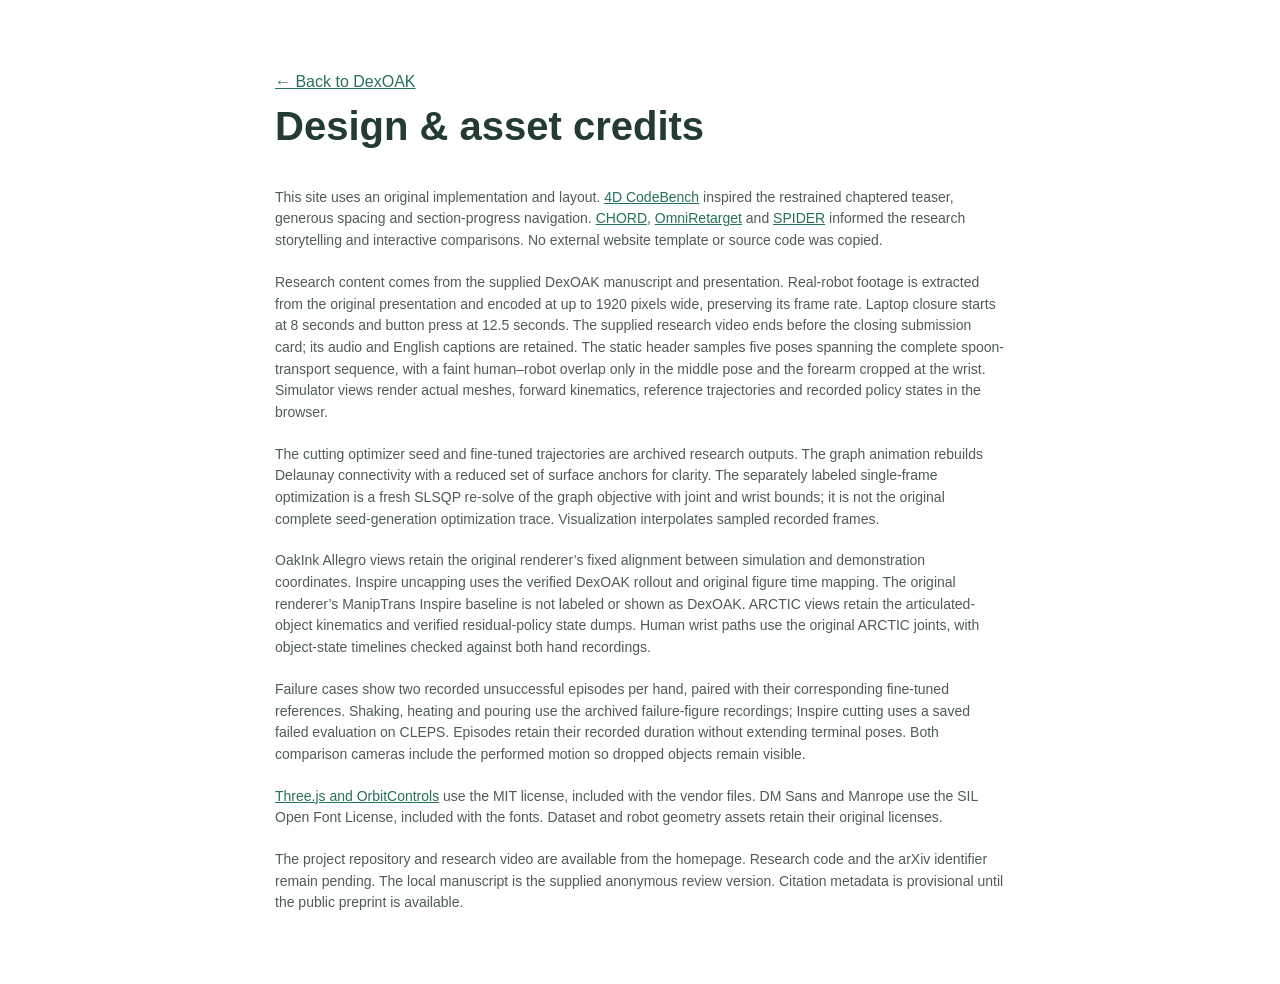
==== commit 0c969789: "Add two interactive recorded failure cases per hand" ====
--- a/credits.html
+++ b/credits.html
@@ -5,7 +5,7 @@
     <meta name="viewport" content="width=device-width,initial-scale=1" />
     <title>DexOAK · Credits</title>
     <link rel="stylesheet" href="assets/fonts/fonts.css" />
-    <link rel="stylesheet" href="style.css?v=release-oct15" />
+    <link rel="stylesheet" href="style.css?v=failures-oct15" />
   </head>
   <body>
     <main class="credits-page">
@@ -55,6 +55,14 @@
         recordings.
       </p>
       <p>
+        Failure cases show two recorded unsuccessful episodes per hand, paired
+        with their corresponding fine-tuned references. Shaking, heating and
+        pouring use the archived failure-figure recordings; Inspire cutting uses
+        a saved failed evaluation on CLEPS. Episodes retain their recorded
+        duration without extending terminal poses. Both comparison cameras
+        include the performed motion so dropped objects remain visible.
+      </p>
+      <p>
         <a href="https://threejs.org/">Three.js and OrbitControls</a> use the
         MIT license, included with the vendor files. DM Sans and Manrope use the
         SIL Open Font License, included with the fonts. Dataset and robot
--- a/style.css
+++ b/style.css
@@ -2712,3 +2712,117 @@
     font-size: 16px;
   }
 }
+
+/* Failure cases share the synchronized explorer and its accessible controls. */
+.case-set-picker {
+  display: flex;
+  gap: 8px;
+  align-items: center;
+  margin: 0 0 24px;
+  scroll-margin-top: 100px;
+}
+.case-set-picker button {
+  border: 1px solid var(--line);
+  border-radius: 999px;
+  background: white;
+  padding: 12px 20px;
+  color: var(--ink);
+  font: inherit;
+  font-size: 13px;
+  cursor: pointer;
+}
+.case-set-picker button.active {
+  background: var(--ink);
+  border-color: var(--ink);
+  color: white;
+}
+.case-set-picker button[data-case-set="failure"].active {
+  background: var(--rose);
+  border-color: var(--rose);
+}
+.case-set-picker button span {
+  font-size: 10px;
+  margin-left: 8px;
+}
+.failure-case-list {
+  display: grid;
+  grid-template-columns: 1fr 1fr;
+  gap: 16px;
+  margin: 8px 0 20px;
+}
+.failure-case-list[hidden],
+.failure-context[hidden] {
+  display: none;
+}
+.failure-case-list button {
+  display: grid;
+  grid-template-columns: 30px 1fr;
+  gap: 6px 10px;
+  padding: 18px 20px;
+  text-align: left;
+  font: inherit;
+  color: var(--ink);
+  background: white;
+  border: 1px solid var(--line);
+  border-radius: 14px;
+  cursor: pointer;
+}
+.failure-case-list button.active {
+  border-color: var(--rose);
+  background: #fcf6f5;
+}
+.failure-case-list strong {
+  font-size: 14px;
+  font-weight: 600;
+}
+.failure-case-list button > span:last-child {
+  grid-column: 2;
+  color: var(--muted);
+  font-size: 11px;
+}
+.case-number {
+  grid-row: 1 / 3;
+  font-size: 12px;
+  color: var(--rose);
+}
+.failure-context {
+  border-left: 2px solid var(--rose);
+  padding: 2px 0 4px 20px;
+  margin: 24px 0;
+}
+.failure-context h3 {
+  margin: 8px 0;
+  font-size: 22px;
+  letter-spacing: -0.6px;
+}
+.failure-context p {
+  font-size: 13px;
+  color: var(--muted);
+  margin: 0;
+  max-width: 780px;
+}
+.failure-badge {
+  color: var(--rose) !important;
+}
+@media (max-width: 600px) {
+  .case-set-picker {
+    gap: 6px;
+  }
+  .case-set-picker button {
+    padding: 11px 13px;
+    font-size: 12px;
+  }
+  .case-set-picker button span {
+    display: none;
+  }
+  .failure-case-list {
+    grid-template-columns: 1fr;
+    gap: 8px;
+  }
+  .failure-case-list button {
+    padding: 13px 16px;
+  }
+  .failure-context h3 {
+    font-size: 20px;
+  }
+}
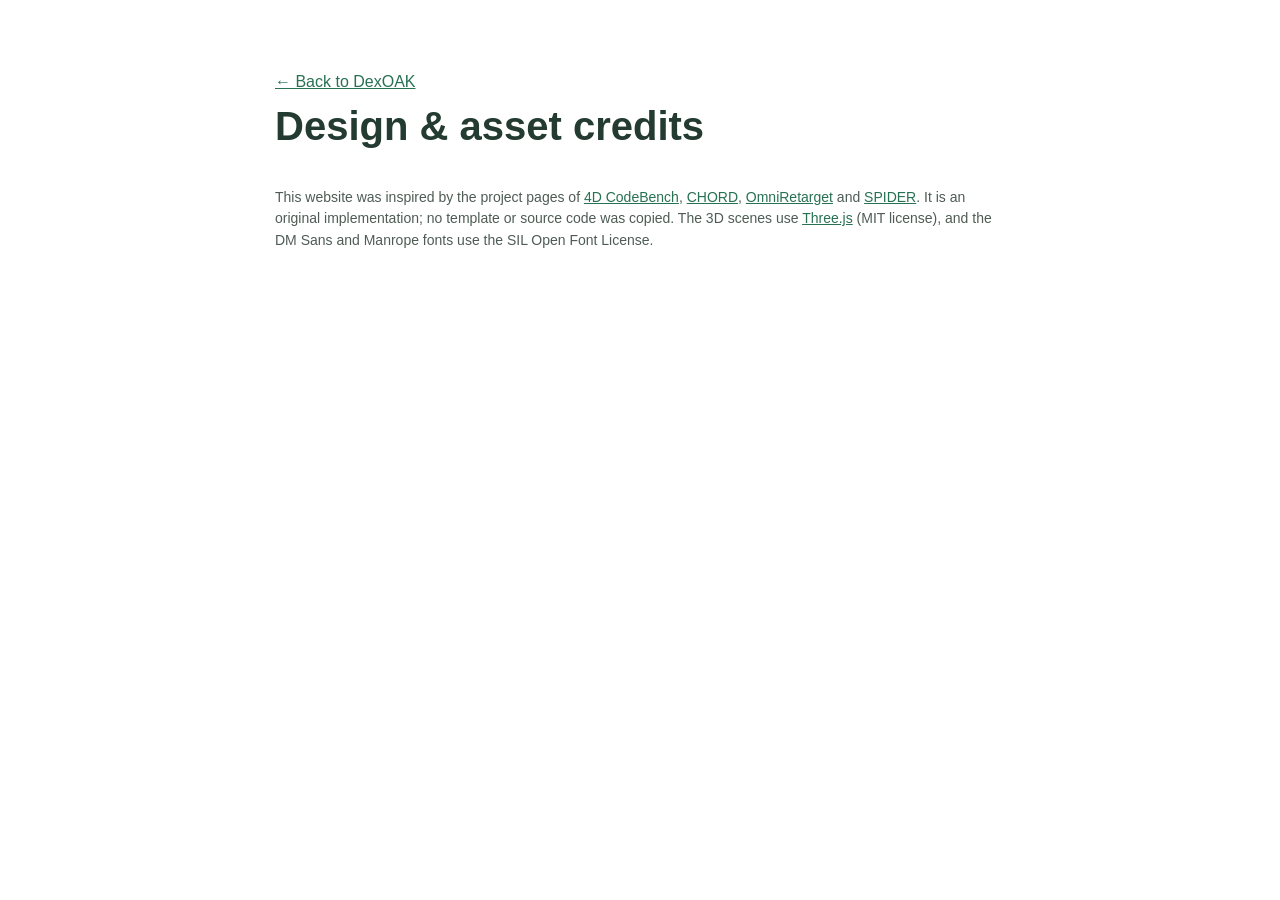
==== commit bd25b91b: "Shorten the design credits to one paragraph Keep the inspiring project pages and third-party licence" ====
--- a/credits.html
+++ b/credits.html
@@ -12,67 +12,14 @@
       <a href="./">← Back to DexOAK</a>
       <h1>Design & asset credits</h1>
       <p>
-        This site uses an original implementation and layout.
-        <a href="https://4dcodebench.com/">4D CodeBench</a> inspired the
-        restrained chaptered teaser, generous spacing and section-progress
-        navigation.
+        This website was inspired by the project pages of
+        <a href="https://4dcodebench.com/">4D CodeBench</a>,
         <a href="https://nvidia-isaac.github.io/video_to_data/chord/">CHORD</a>,
         <a href="https://omniretarget.github.io/">OmniRetarget</a> and
-        <a href="https://jc-bao.github.io/spider-project/">SPIDER</a> informed
-        the research storytelling and interactive comparisons. No external
-        website template or source code was copied.
-      </p>
-      <p>
-        Research content comes from the supplied DexOAK manuscript and
-        presentation. Real-robot footage is extracted from the original
-        presentation and encoded at up to 1920 pixels wide, preserving its frame
-        rate. Laptop closure starts at 8 seconds and button press at 12.5
-        seconds. The supplied research video ends before the closing submission
-        card; its audio and English captions are retained. The static header
-        samples five poses spanning the complete spoon-transport sequence, with
-        a faint human–robot overlap only in the middle pose and the forearm
-        cropped at the wrist. Simulator views render actual meshes, forward
-        kinematics, reference trajectories and recorded policy states in the
-        browser.
-      </p>
-      <p>
-        The cutting optimizer seed and fine-tuned trajectories are archived
-        research outputs. The graph animation rebuilds Delaunay connectivity
-        with a reduced set of surface anchors for clarity. The separately
-        labeled single-frame optimization is a fresh SLSQP re-solve of the graph
-        objective with joint and wrist bounds; it is not the original complete
-        seed-generation optimization trace. Visualization interpolates sampled
-        recorded frames.
-      </p>
-      <p>
-        OakInk Allegro views retain the original renderer’s fixed alignment
-        between simulation and demonstration coordinates. Inspire uncapping uses
-        the verified DexOAK rollout and original figure time mapping. The
-        original renderer’s ManipTrans Inspire baseline is not labeled or shown
-        as DexOAK. ARCTIC views retain the articulated-object kinematics and
-        verified residual-policy state dumps. Human wrist paths use the original
-        ARCTIC joints, with object-state timelines checked against both hand
-        recordings.
-      </p>
-      <p>
-        Failure cases show two recorded unsuccessful episodes per hand, paired
-        with their corresponding fine-tuned references. Shaking, heating and
-        pouring use the archived failure-figure recordings; Inspire cutting uses
-        a saved failed evaluation on CLEPS. Episodes retain their recorded
-        duration without extending terminal poses. Both comparison cameras
-        include the performed motion so dropped objects remain visible.
-      </p>
-      <p>
-        <a href="https://threejs.org/">Three.js and OrbitControls</a> use the
-        MIT license, included with the vendor files. DM Sans and Manrope use the
-        SIL Open Font License, included with the fonts. Dataset and robot
-        geometry assets retain their original licenses.
-      </p>
-      <p>
-        The project repository and research video are available from the
-        homepage. Research code and the arXiv identifier remain pending. The
-        local manuscript is the supplied anonymous review version. Citation
-        metadata is provisional until the public preprint is available.
+        <a href="https://jc-bao.github.io/spider-project/">SPIDER</a>. It is an
+        original implementation; no template or source code was copied. The 3D
+        scenes use <a href="https://threejs.org/">Three.js</a> (MIT license),
+        and the DM Sans and Manrope fonts use the SIL Open Font License.
       </p>
     </main>
   </body>
--- a/style.css
+++ b/style.css
@@ -261,6 +261,10 @@
 .authors > span {
   white-space: nowrap;
 }
+.authors a:hover,
+#footer-authors a:hover {
+  color: var(--rose);
+}
 .authors sup {
   font-size: 9px;
   color: var(--rose);
@@ -304,11 +308,6 @@
 .button:hover {
   transform: translateY(-2px);
   border-color: #98b09d;
-}
-.button.primary {
-  background: var(--ink);
-  border-color: var(--ink);
-  color: #fff;
 }
 .button svg {
   width: 15px;
@@ -1328,7 +1327,7 @@
 footer .wordmark {
   font-size: 19px;
 }
-footer a:last-child {
+footer > a:last-child {
   color: var(--green);
 }
 .error-note {
